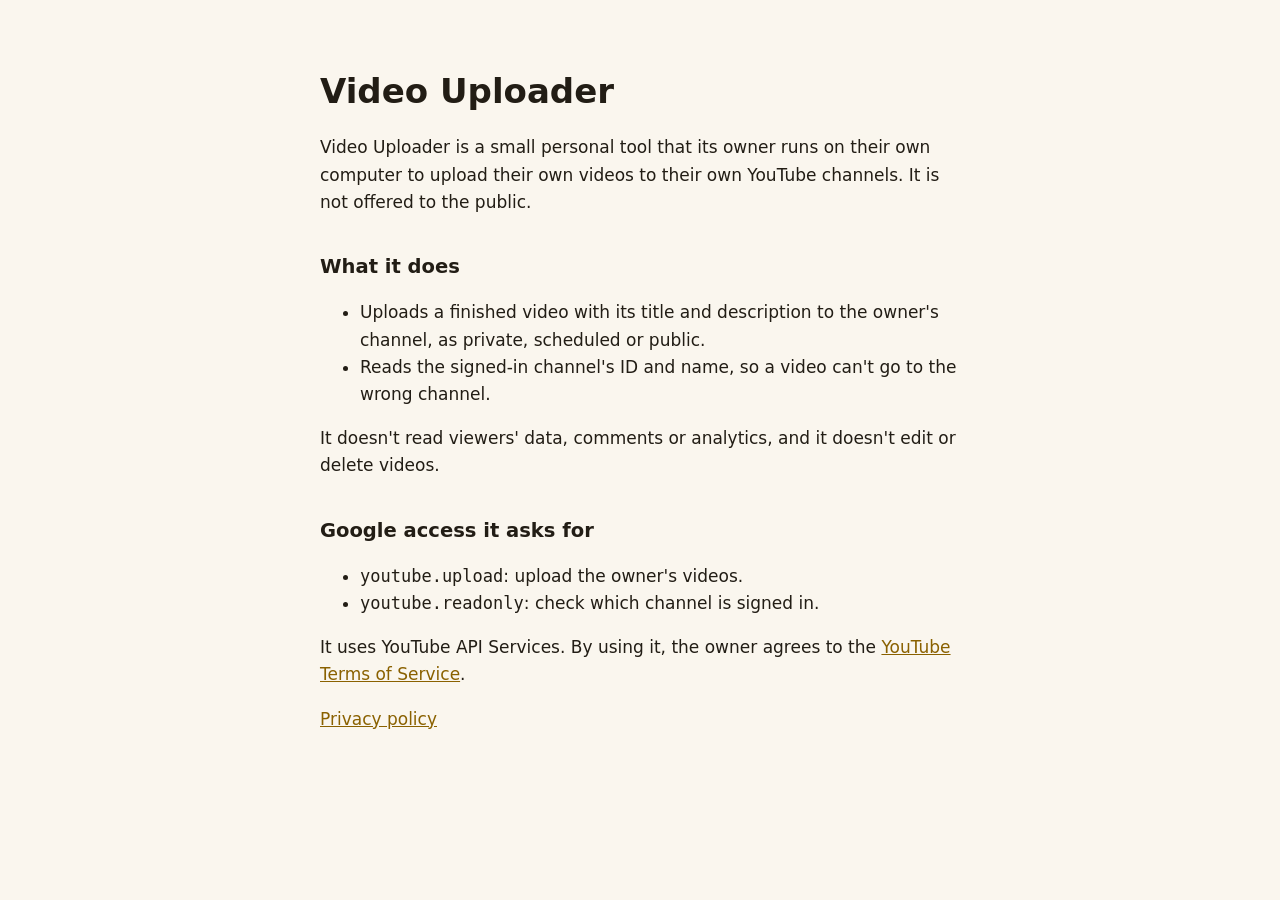
==== index.html @ f5502919 "Home page and privacy policy" ====
<!doctype html>
<html lang="en">
<head>
<meta charset="utf-8"><meta name="viewport" content="width=device-width, initial-scale=1">
<title>Video Uploader</title><link rel="stylesheet" href="style.css">
</head>
<body>
<h1>Video Uploader</h1>
<p>Video Uploader is a small personal tool that its owner runs on their own computer to upload their own videos to their own YouTube channels. It is not offered to the public.</p>
<h2>What it does</h2>
<ul>
<li>Uploads a finished video with its title and description to the owner's channel, as private, scheduled or public.</li>
<li>Reads the signed-in channel's ID and name, so a video can't go to the wrong channel.</li>
</ul>
<p>It doesn't read viewers' data, comments or analytics, and it doesn't edit or delete videos.</p>
<h2>Google access it asks for</h2>
<ul>
<li><code>youtube.upload</code>: upload the owner's videos.</li>
<li><code>youtube.readonly</code>: check which channel is signed in.</li>
</ul>
<p>It uses YouTube API Services. By using it, the owner agrees to the <a href="https://www.youtube.com/t/terms">YouTube Terms of Service</a>.</p>
<p><a href="privacy.html">Privacy policy</a></p>
</body>
</html>
---- style.css ----
:root { color-scheme: light dark; }
body { max-width: 640px; margin: 0 auto; padding: 48px 20px; font: 17px/1.6 system-ui, sans-serif; background: #faf6ee; color: #221d15; }
h1 { line-height: 1.2; } h2 { margin-top: 1.8em; font-size: 1.15em; }
a { color: #8a6100; }
@media (prefers-color-scheme: dark) { body { background: #191611; color: #eee6d8; } a { color: #e6b54a; } }
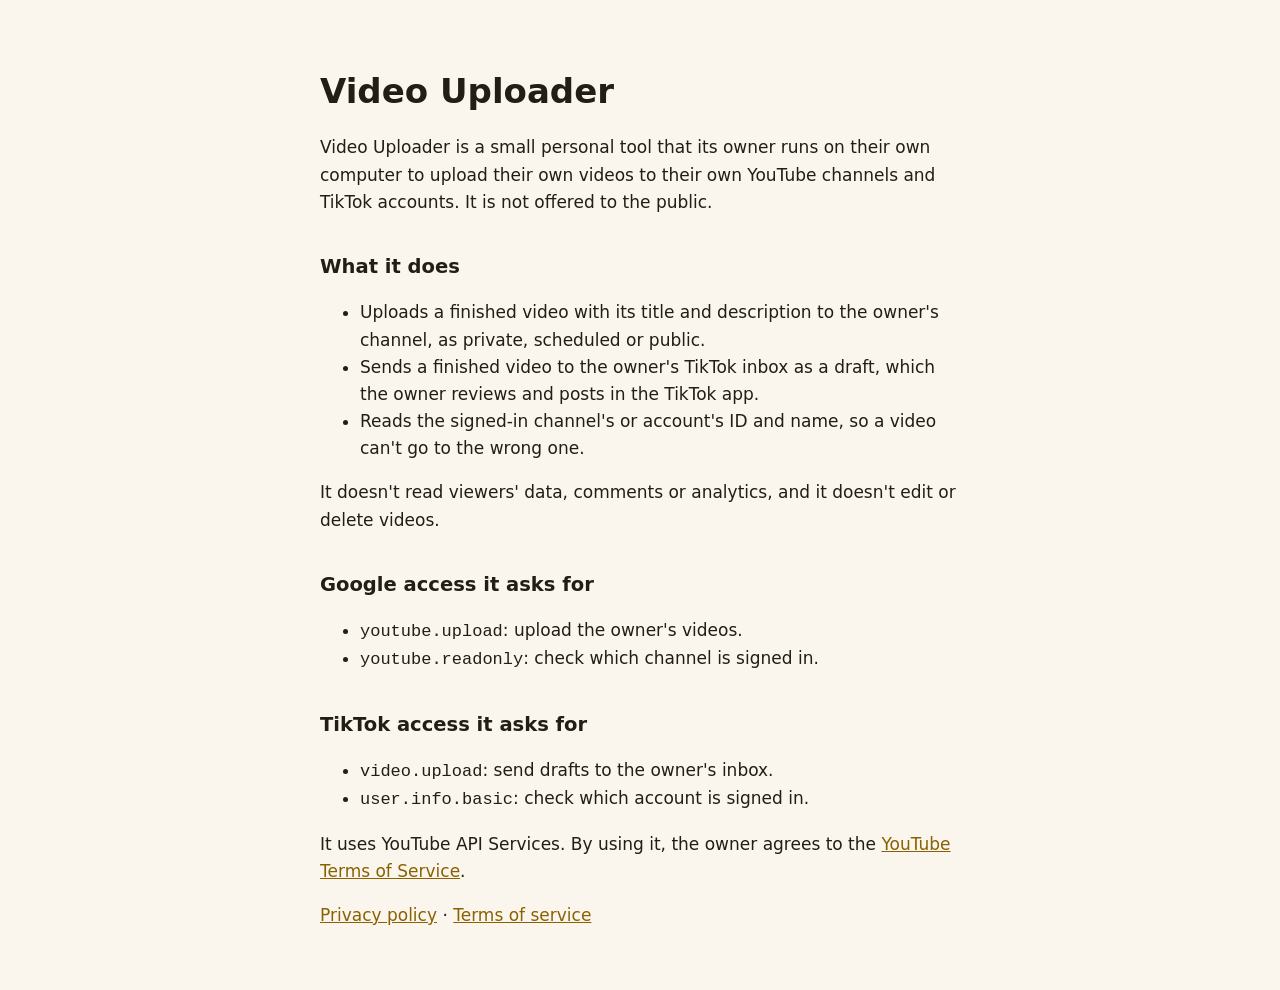
==== commit de7e0590: "Add TikTok details, terms page and site verification" ====
--- a/index.html
+++ b/index.html
@@ -6,11 +6,12 @@
 </head>
 <body>
 <h1>Video Uploader</h1>
-<p>Video Uploader is a small personal tool that its owner runs on their own computer to upload their own videos to their own YouTube channels. It is not offered to the public.</p>
+<p>Video Uploader is a small personal tool that its owner runs on their own computer to upload their own videos to their own YouTube channels and TikTok accounts. It is not offered to the public.</p>
 <h2>What it does</h2>
 <ul>
 <li>Uploads a finished video with its title and description to the owner's channel, as private, scheduled or public.</li>
-<li>Reads the signed-in channel's ID and name, so a video can't go to the wrong channel.</li>
+<li>Sends a finished video to the owner's TikTok inbox as a draft, which the owner reviews and posts in the TikTok app.</li>
+<li>Reads the signed-in channel's or account's ID and name, so a video can't go to the wrong one.</li>
 </ul>
 <p>It doesn't read viewers' data, comments or analytics, and it doesn't edit or delete videos.</p>
 <h2>Google access it asks for</h2>
@@ -18,7 +19,12 @@
 <li><code>youtube.upload</code>: upload the owner's videos.</li>
 <li><code>youtube.readonly</code>: check which channel is signed in.</li>
 </ul>
+<h2>TikTok access it asks for</h2>
+<ul>
+<li><code>video.upload</code>: send drafts to the owner's inbox.</li>
+<li><code>user.info.basic</code>: check which account is signed in.</li>
+</ul>
 <p>It uses YouTube API Services. By using it, the owner agrees to the <a href="https://www.youtube.com/t/terms">YouTube Terms of Service</a>.</p>
-<p><a href="privacy.html">Privacy policy</a></p>
+<p><a href="privacy.html">Privacy policy</a> · <a href="terms.html">Terms of service</a></p>
 </body>
 </html>
